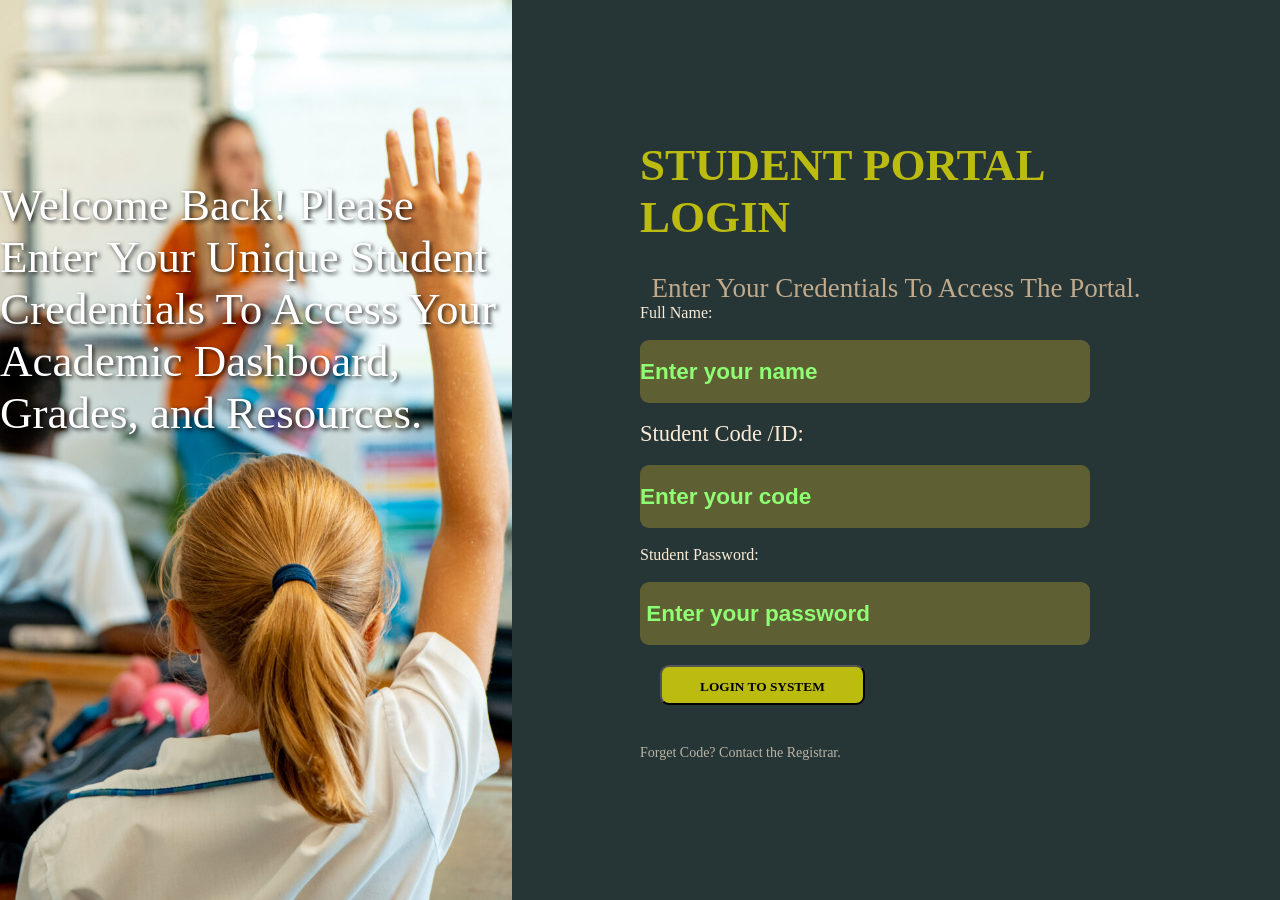
==== student_login.html @ 0aa91f01 "student login form" ====
<!DOCTYPE html>
<html lang="rw">
<head>
    <meta charset="UTF-8">
    <meta name="viewport" content="width=device-width, initial-scale=1.0">
    <title>Student Login - Management System</title>
    
    <style>
        *{
            margin: 0;
            padding: 0;
        }
         html {
            
            overflow: hidden; 
        }

        section {
            display: flex;
        }

        aside {
            background-image: url('./calss.jpg');
            background-size: cover;
            background-position: center;
            width: 50%;
            height: 100vh;
        }

        .contain{
            width: 50%;
            height: 100vh;
            background-color: rgb(38, 53, 53);
            display: flex;
            flex-direction: column;
            justify-content: center; 
            align-items: center;    
            color: antiquewhite;
            padding: 0 10%;
        }

     
        h2 {
            font-size: 5vh;
            margin-bottom: 30px;
            color: #bbbb10;
            text-transform: uppercase;
        }

        .form-label {
            font-size: 2.5vh;
            margin-bottom: 10px;
        }

       input {
            background-color: rgb(95, 95, 52) ;
            color: black ;
            border: none;
            height: 7vh;
            width: 50vh;
            font-weight: bold;
border-radius: 1vh;
font-size: 2.5vh;


        }

        input::placeholder {
            color: #8fff73;
        }

        .btnlog {
            background-color: #bbbb10;
            color: black;
            font-weight: bold;
            font-family: italic;
            width: 40%;
            padding: 12px;
            margin: 20px;
height: 40px;
border-radius: 1vh;
        }
        

        .explain{
            font-size: 3vh;
            font-family: serif;color: rgb(193, 170, 140);
        }
     
.favour{
    margin-top: 35%;
color: white;
text-shadow: 2px 2px 4px rgba(0,0,0,0.8);z-index: 1;
font-size: 5vh;
}
        .footer-text {
            margin-top: 20px;
            font-size: 14px;
            opacity: 0.7;
        }
        section{
            display: flex;
  flex-direction: row;
        }
        @media screen(){
            section{
                flex-direction:column;
            }
        }
    </style>
</head>
<body>

    <section>
        <aside > 

            <P class="favour">
         Welcome Back!  Please Enter Your Unique Student Credentials To
          Access Your Academic Dashboard, Grades, and Resources.

          </P>
        </aside>

        <div class="contain">
                <h2>Student Portal Login</h2>
                <p class="explain">Enter Your Credentials To Access The Portal.</p>

                <form>
                    <div >
                        <label>Full Name:</label>
<br><br>
      <input type="text" class="info" placeholder="Enter your name" required>
                    </div>

                 <br>  
                        <label class="form-label">Student Code /ID:</label>
                        <br><br>

                        <input type="text" class="info" placeholder="Enter your 
code" required>
                        <br><br>
<label> Student Password:</label> 
                        <br><br>

<input type="password" placeholder=" Enter your password" hideorshow password>

                    <button type="submit" class="btnlog">LOGIN TO SYSTEM</button>
                    
                    <div class="text-center">
                        <p class="footer-text">Forget Code? Contact the Registrar.</p>
                    </div>
                </form>
            </div>
        </div>
    </section>

</body>
</html>
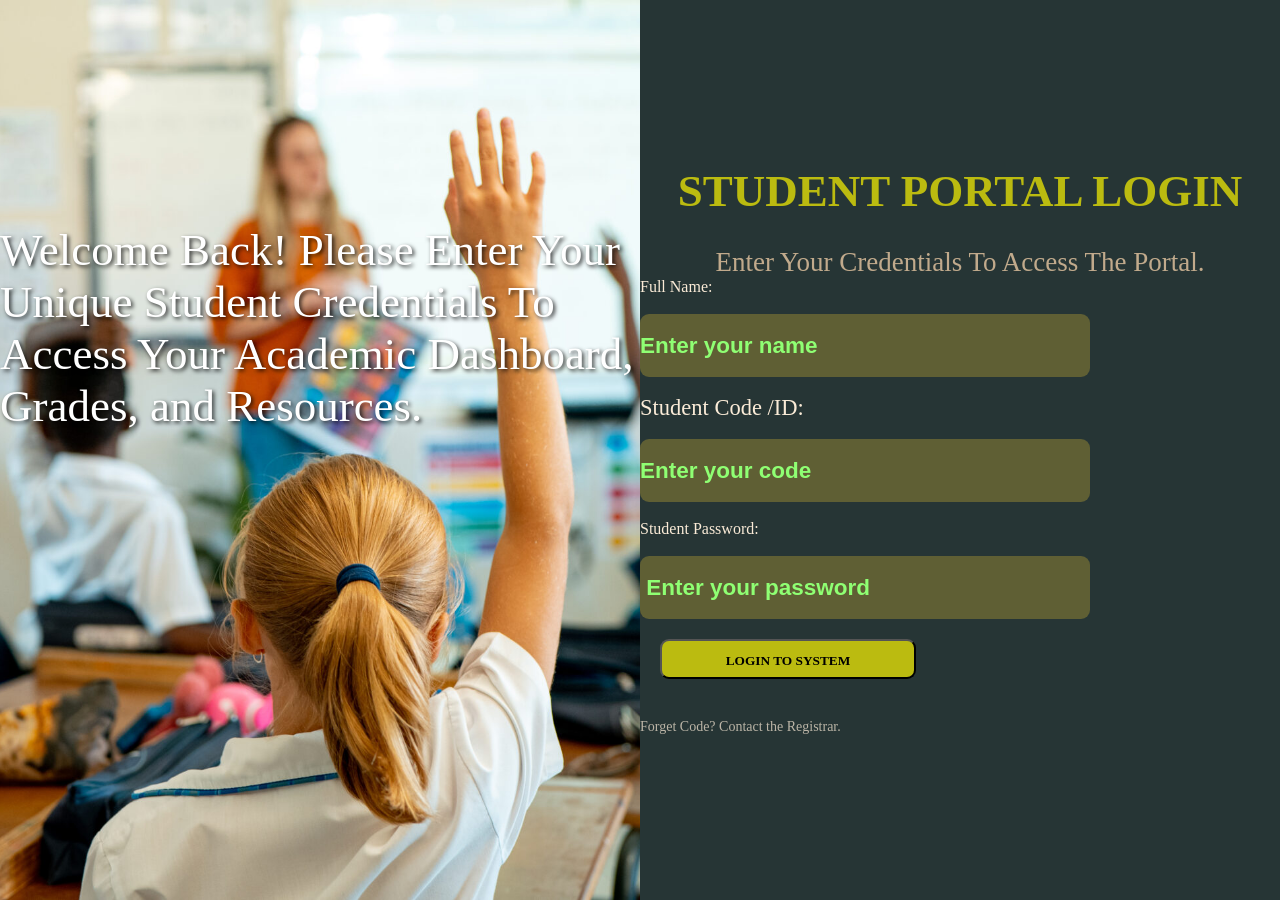
==== commit 61410104: "student_login" ====
--- a/student_login.html
+++ b/student_login.html
@@ -14,6 +14,7 @@
             
             overflow: hidden; 
         }
+        
 
         section {
             display: flex;
@@ -36,7 +37,6 @@
             justify-content: center; 
             align-items: center;    
             color: antiquewhite;
-            padding: 0 10%;
         }
 
      
@@ -102,11 +102,7 @@
             display: flex;
   flex-direction: row;
         }
-        @media screen(){
-            section{
-                flex-direction:column;
-            }
-        }
+
     </style>
 </head>
 <body>
